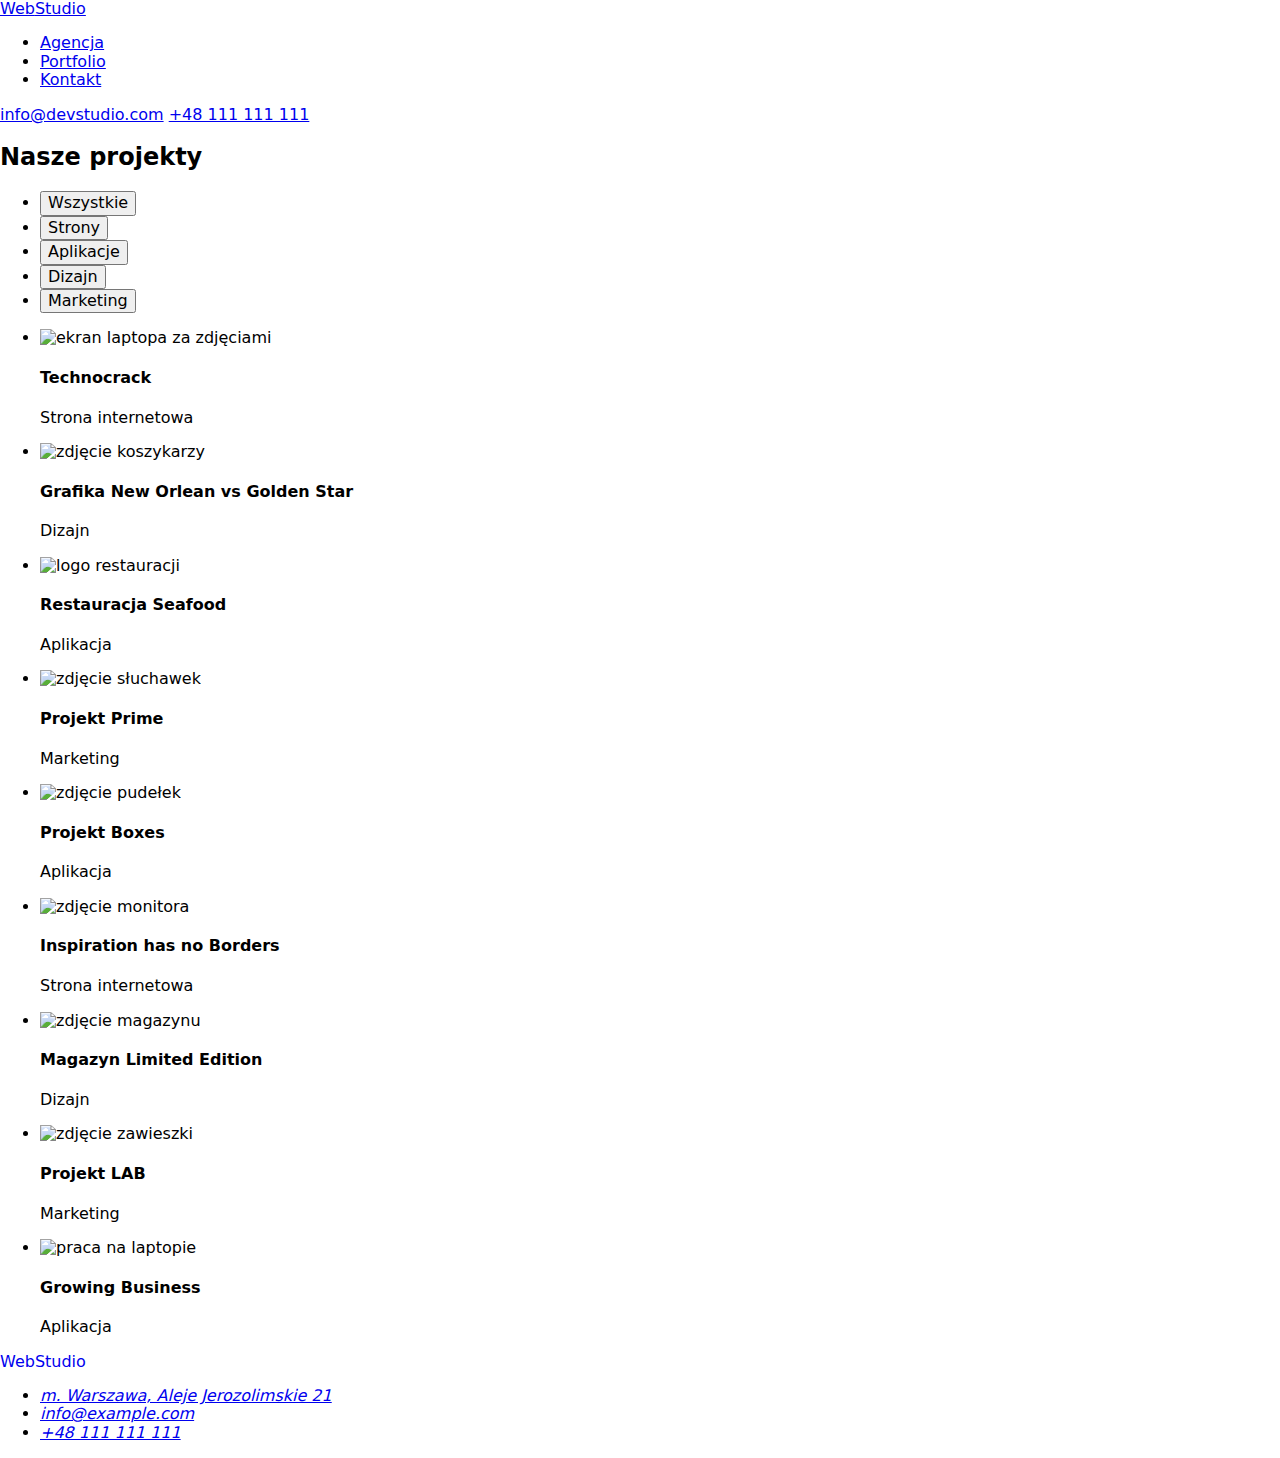
==== portfolio.html @ 09f80328 "." ====
<!DOCTYPE html>
<html lang="pl">
  <head>
    <meta charset="UTF-8" />
    <meta http-equiv="X-UA-Compatible" content="IE=edge" />
    <meta name="viewport" content="width=device-width, initial-scale=1.0" />
    <title>Zadanie domowe studentów #3</title>
    <link
      rel="stylesheet"
      href="https://cdnjs.cloudflare.com/ajax/libs/modern-normalize/1.0.0/modern-normalize.min.css"
    />
    <link rel="stylesheet" href="./css/styles.css" />

    <link rel="preconnect" href="https://fonts.googleapis.com" />
    <link rel="preconnect" href="https://fonts.gstatic.com" crossorigin />
    <link
      href="https://fonts.googleapis.com/css2?family=Raleway:wght@700&family=Roboto:wght@400;500;700;900&display=swap"
      rel="stylesheet"
    />
  </head>
  <body>
    <header>
      <div class="container flex-header">
        <a class="logo" href="index.html"
          >Web<span class="logo-black">Studio</span></a
        >
        <nav>
          <ul class="flex-header">
            <li><a href="index.html">Agencja</a></li>
            <li><a href="portfolio.html" class="a-current">Portfolio</a></li>
            <li><a href="index.html">Kontakt</a></li>
          </ul>
        </nav>

        <div>
          <a href="mailto:info@devstudio.com" class="margin-head-a"
            >info@devstudio.com</a
          >
          <a href="tel:+48111111111">+48 111 111 111</a>
        </div>
      </div>
    </header>
    <main>
      <div class="container">
        <!--Treść-->
        <section class="portfolio-contents">
          <h2 class="visually-hidden">Nasze projekty</h2>
          <div class="portfolio-buttons">
            <ul class="flex-buttons">
              <li><button type="button">Wszystkie</button></li>
              <li><button type="button">Strony</button></li>
              <li><button type="button">Aplikacje</button></li>
              <li><button type="button">Dizajn</button></li>
              <li><button type="button">Marketing</button></li>
            </ul>
          </div>
          <div>
            <ul class="flex-projects">
              <li>
                <img
                  src="images/laptop.jpg"
                  alt="ekran laptopa za zdjęciami"
                  width="370"
                  height="294"
                />
                <div class="portfolioliborders">
                  <h4>Technocrack</h4>
                  <p>Strona internetowa</p>
                </div>
              </li>
              <li>
                <img
                  src="images/koszykarze.jpg"
                  alt="zdjęcie koszykarzy"
                  width="370"
                  height="294"
                />
                <div class="portfolioliborders">
                  <h4>Grafika New Orlean vs Golden Star</h4>
                  <p>Dizajn</p>
                </div>
              </li>
              <li>
                <img
                  src="images/seafood.jpg"
                  alt="logo restauracji"
                  width="370"
                  height="294"
                />
                <div class="portfolioliborders">
                  <h4>Restauracja Seafood</h4>
                  <p>Aplikacja</p>
                </div>
              </li>
              <li>
                <img
                  src="images/słuchawki.jpg"
                  alt="zdjęcie słuchawek"
                  width="370"
                  height="294"
                />
                <div class="portfolioliborders">
                  <h4>Projekt Prime</h4>
                  <p>Marketing</p>
                </div>
              </li>
              <li>
                <img
                  src="images/boxes.jpg"
                  alt="zdjęcie pudełek"
                  width="370"
                  height="294"
                />
                <div class="portfolioliborders">
                  <h4>Projekt Boxes</h4>
                  <p>Aplikacja</p>
                </div>
              </li>
              <li>
                <img
                  src="images/monitor.jpg"
                  alt="zdjęcie monitora"
                  width="370"
                  height="294"
                />
                <div class="portfolioliborders">
                  <h4>Inspiration has no Borders</h4>
                  <p>Strona internetowa</p>
                </div>
              </li>
              <li>
                <img
                  src="images/magazyn.jpg"
                  alt="zdjęcie magazynu"
                  width="370"
                  height="294"
                />
                <div class="portfolioliborders">
                  <h4>Magazyn Limited Edition</h4>
                  <p>Dizajn</p>
                </div>
              </li>
              <li>
                <img
                  src="images/label.jpg"
                  alt="zdjęcie zawieszki"
                  width="370"
                  height="294"
                />
                <div class="portfolioliborders">
                  <h4>Projekt LAB</h4>
                  <p>Marketing</p>
                </div>
              </li>
              <li>
                <img
                  src="images/pracanalaptopie.jpg"
                  alt="praca na laptopie"
                  width="370"
                  height="294"
                />
                <div class="portfolioliborders">
                  <h4>Growing Business</h4>
                  <p>Aplikacja</p>
                </div>
              </li>
            </ul>
          </div>
        </section>
      </div>
    </main>
    <footer>
      <div class="container">
        <!--Kontakt-->
        <a class="logo" href="index.html" style="text-decoration: none"
          >Web<span class="logo-white">Studio </span></a
        >
        <address class="address">
          <ul>
            <li>
              <a
                class="logo-white"
                href="https://goo.gl/maps/5soczE6bPuatjHQNA"
                target="_blank"
                >m. Warszawa, Aleje Jerozolimskie 21</a
              >
            </li>
            <li><a href="mailto:info@example.com">info@example.com</a></li>
            <li><a href="tel:+48111111111">+48 111 111 111</a></li>
          </ul>
        </address>
      </div>
    </footer>
  </body>
</html>
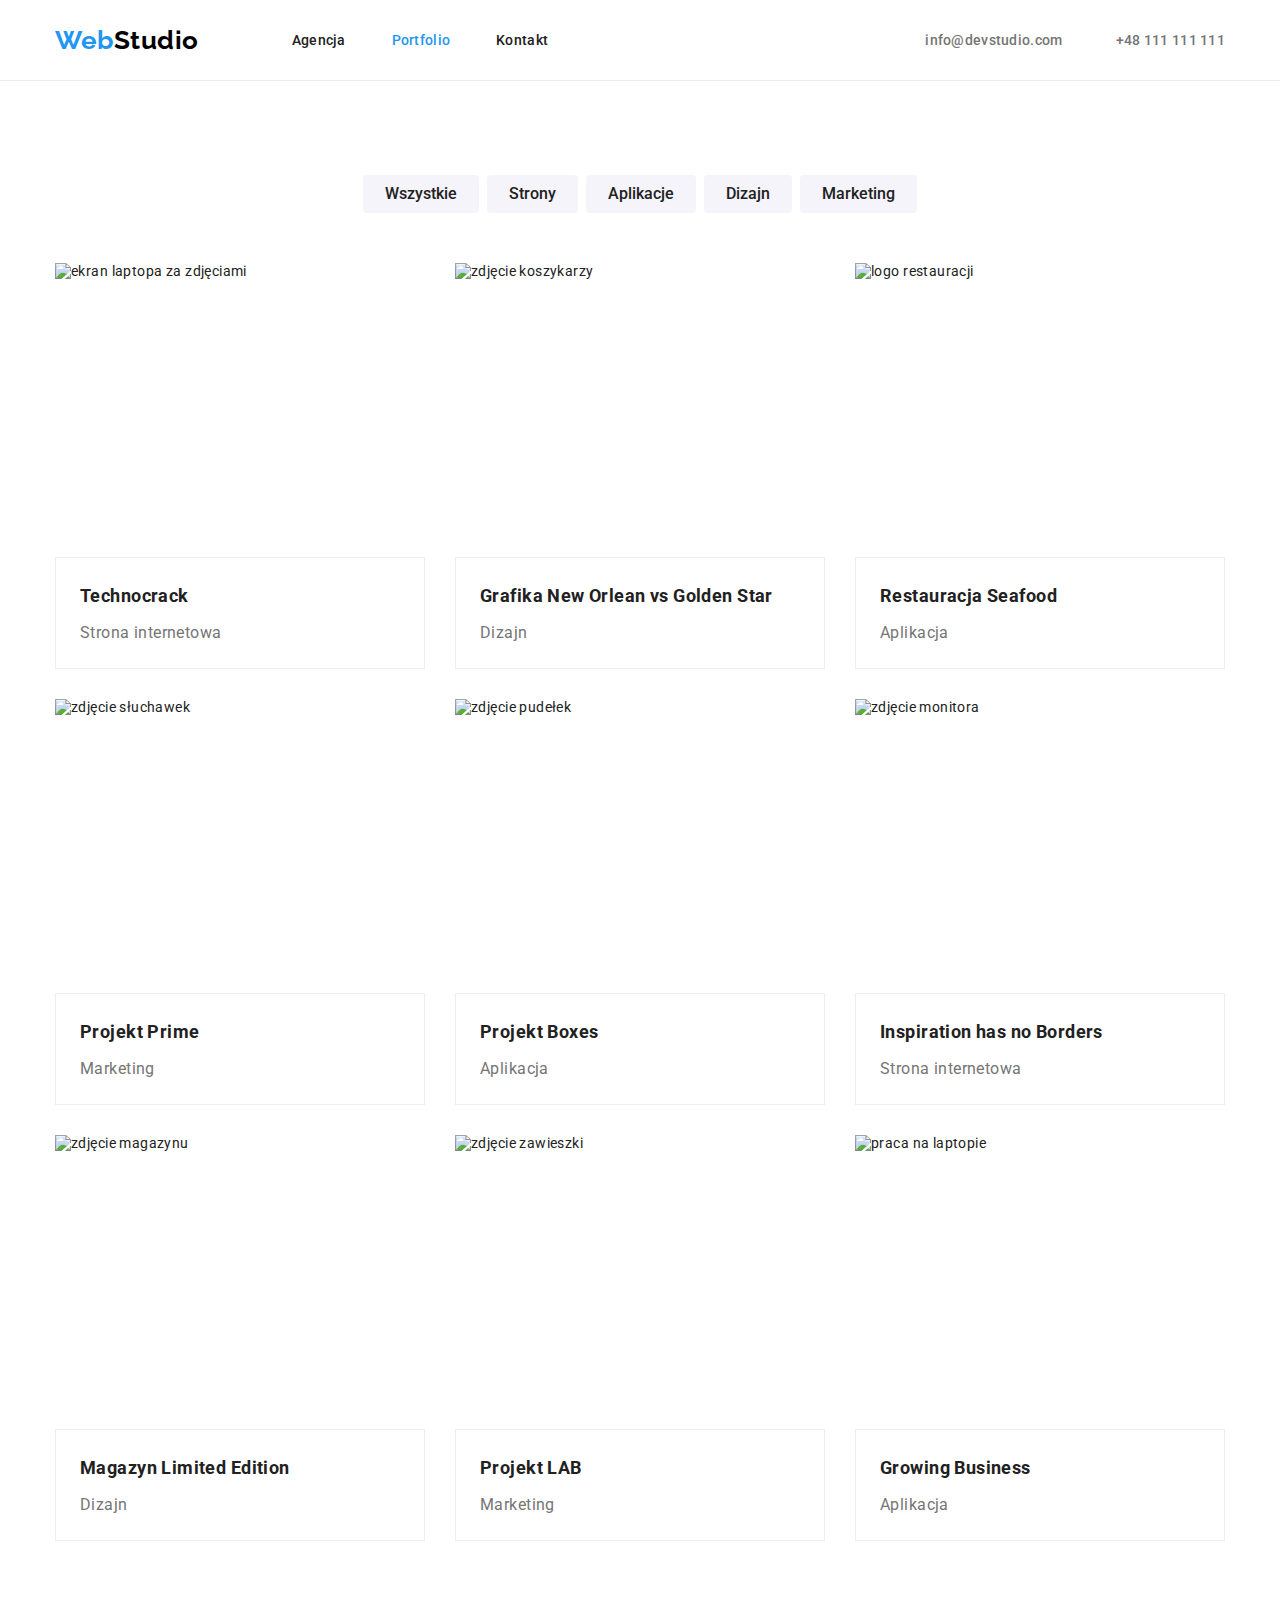
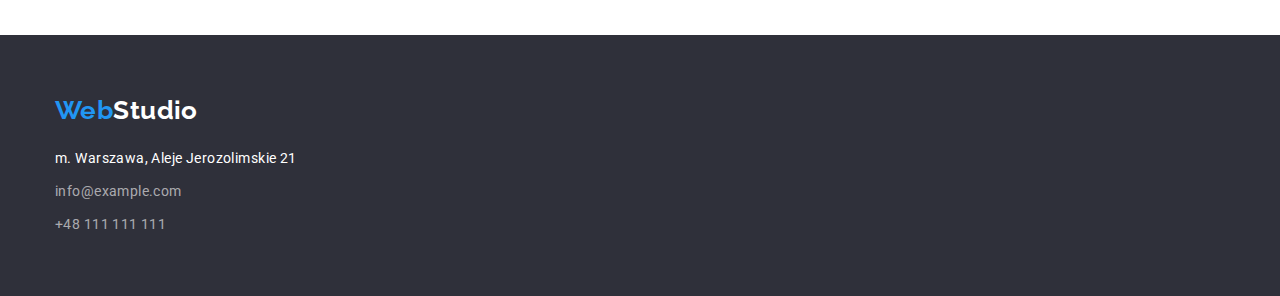
==== commit 6029e5f2: "." ====
--- a/portfolio.html
+++ b/portfolio.html
@@ -41,133 +41,130 @@
       </div>
     </header>
     <main>
-      <div class="container">
-        <!--Treść-->
-        <section class="portfolio-contents">
-          <h2 class="visually-hidden">Nasze projekty</h2>
-          <div class="portfolio-buttons">
-            <ul class="flex-buttons">
-              <li><button type="button">Wszystkie</button></li>
-              <li><button type="button">Strony</button></li>
-              <li><button type="button">Aplikacje</button></li>
-              <li><button type="button">Dizajn</button></li>
-              <li><button type="button">Marketing</button></li>
-            </ul>
-          </div>
-          <div>
-            <ul class="flex-projects">
-              <li>
-                <img
-                  src="images/laptop.jpg"
-                  alt="ekran laptopa za zdjęciami"
-                  width="370"
-                  height="294"
-                />
-                <div class="portfolioliborders">
-                  <h4>Technocrack</h4>
-                  <p>Strona internetowa</p>
-                </div>
-              </li>
-              <li>
-                <img
-                  src="images/koszykarze.jpg"
-                  alt="zdjęcie koszykarzy"
-                  width="370"
-                  height="294"
-                />
-                <div class="portfolioliborders">
-                  <h4>Grafika New Orlean vs Golden Star</h4>
-                  <p>Dizajn</p>
-                </div>
-              </li>
-              <li>
-                <img
-                  src="images/seafood.jpg"
-                  alt="logo restauracji"
-                  width="370"
-                  height="294"
-                />
-                <div class="portfolioliborders">
-                  <h4>Restauracja Seafood</h4>
-                  <p>Aplikacja</p>
-                </div>
-              </li>
-              <li>
-                <img
-                  src="images/słuchawki.jpg"
-                  alt="zdjęcie słuchawek"
-                  width="370"
-                  height="294"
-                />
-                <div class="portfolioliborders">
-                  <h4>Projekt Prime</h4>
-                  <p>Marketing</p>
-                </div>
-              </li>
-              <li>
-                <img
-                  src="images/boxes.jpg"
-                  alt="zdjęcie pudełek"
-                  width="370"
-                  height="294"
-                />
-                <div class="portfolioliborders">
-                  <h4>Projekt Boxes</h4>
-                  <p>Aplikacja</p>
-                </div>
-              </li>
-              <li>
-                <img
-                  src="images/monitor.jpg"
-                  alt="zdjęcie monitora"
-                  width="370"
-                  height="294"
-                />
-                <div class="portfolioliborders">
-                  <h4>Inspiration has no Borders</h4>
-                  <p>Strona internetowa</p>
-                </div>
-              </li>
-              <li>
-                <img
-                  src="images/magazyn.jpg"
-                  alt="zdjęcie magazynu"
-                  width="370"
-                  height="294"
-                />
-                <div class="portfolioliborders">
-                  <h4>Magazyn Limited Edition</h4>
-                  <p>Dizajn</p>
-                </div>
-              </li>
-              <li>
-                <img
-                  src="images/label.jpg"
-                  alt="zdjęcie zawieszki"
-                  width="370"
-                  height="294"
-                />
-                <div class="portfolioliborders">
-                  <h4>Projekt LAB</h4>
-                  <p>Marketing</p>
-                </div>
-              </li>
-              <li>
-                <img
-                  src="images/pracanalaptopie.jpg"
-                  alt="praca na laptopie"
-                  width="370"
-                  height="294"
-                />
-                <div class="portfolioliborders">
-                  <h4>Growing Business</h4>
-                  <p>Aplikacja</p>
-                </div>
-              </li>
-            </ul>
-          </div>
-        </section>
-      </div>
+      <section class="portfolio-contents">
+        <div class="container">
+          <h1 class="visually-hidden">Nasze projekty</h1>
+
+          <ul class="flex-buttons portfolio-buttons">
+            <li><button type="button">Wszystkie</button></li>
+            <li><button type="button">Strony</button></li>
+            <li><button type="button">Aplikacje</button></li>
+            <li><button type="button">Dizajn</button></li>
+            <li><button type="button">Marketing</button></li>
+          </ul>
+
+          <ul class="flex-projects">
+            <li>
+              <img
+                src="images/laptop.jpg"
+                alt="ekran laptopa za zdjęciami"
+                width="370"
+                height="294"
+              />
+              <div class="portfolioliborders">
+                <h2>Technocrack</h2>
+                <p>Strona internetowa</p>
+              </div>
+            </li>
+            <li>
+              <img
+                src="images/koszykarze.jpg"
+                alt="zdjęcie koszykarzy"
+                width="370"
+                height="294"
+              />
+              <div class="portfolioliborders">
+                <h2>Grafika New Orlean vs Golden Star</h2>
+                <p>Dizajn</p>
+              </div>
+            </li>
+            <li>
+              <img
+                src="images/seafood.jpg"
+                alt="logo restauracji"
+                width="370"
+                height="294"
+              />
+              <div class="portfolioliborders">
+                <h2>Restauracja Seafood</h2>
+                <p>Aplikacja</p>
+              </div>
+            </li>
+            <li>
+              <img
+                src="images/słuchawki.jpg"
+                alt="zdjęcie słuchawek"
+                width="370"
+                height="294"
+              />
+              <div class="portfolioliborders">
+                <h2>Projekt Prime</h2>
+                <p>Marketing</p>
+              </div>
+            </li>
+            <li>
+              <img
+                src="images/boxes.jpg"
+                alt="zdjęcie pudełek"
+                width="370"
+                height="294"
+              />
+              <div class="portfolioliborders">
+                <h2>Projekt Boxes</h2>
+                <p>Aplikacja</p>
+              </div>
+            </li>
+            <li>
+              <img
+                src="images/monitor.jpg"
+                alt="zdjęcie monitora"
+                width="370"
+                height="294"
+              />
+              <div class="portfolioliborders">
+                <h2>Inspiration has no Borders</h2>
+                <p>Strona internetowa</p>
+              </div>
+            </li>
+            <li>
+              <img
+                src="images/magazyn.jpg"
+                alt="zdjęcie magazynu"
+                width="370"
+                height="294"
+              />
+              <div class="portfolioliborders">
+                <h2>Magazyn Limited Edition</h2>
+                <p>Dizajn</p>
+              </div>
+            </li>
+            <li>
+              <img
+                src="images/label.jpg"
+                alt="zdjęcie zawieszki"
+                width="370"
+                height="294"
+              />
+              <div class="portfolioliborders">
+                <h2>Projekt LAB</h2>
+                <p>Marketing</p>
+              </div>
+            </li>
+            <li>
+              <img
+                src="images/pracanalaptopie.jpg"
+                alt="praca na laptopie"
+                width="370"
+                height="294"
+              />
+              <div class="portfolioliborders">
+                <h2>Growing Business</h2>
+                <p>Aplikacja</p>
+              </div>
+            </li>
+          </ul>
+        </div>
+      </section>
     </main>
     <footer>
       <div class="container">
--- a/css/styles.css
+++ b/css/styles.css
@@ -0,0 +1,382 @@
+:root {
+  --brand-blue: #2196f3;
+  --brand-white: #ffffff;
+  --brand-grey: #757575;
+  --brand-grey2: #212121;
+  --black: #000000;
+  --brand-background: #2f303a;
+  --button-white: #f5f4fa;
+  --footer-grey: rgba(255, 255, 255, 0.6);
+  --border-grey: #ececec;
+}
+section {
+  padding-top: 94px;
+  padding-bottom: 94px;
+}
+
+body {
+  font-size: 14px;
+  font-family: "Roboto", sans-serif;
+  background: var(--brand-white);
+  letter-spacing: 0.03em;
+  /* font-weight: 400; */
+
+  color: var(--brand-grey2);
+  /* line-height: 0.15; /* podciaga ramki pod zdjecia */
+}
+
+/* Reset tagów */
+
+h1,
+h2,
+h3,
+h4,
+ul,
+p,
+li {
+  margin: 0;
+  padding: 0;
+}
+
+ul {
+  list-style-type: none;
+}
+
+a {
+  text-decoration: none;
+}
+
+img {
+  display: block;
+  max-width: 100%;
+  height: auto;
+}
+
+address {
+  margin-top: 20px;
+  font-style: normal;
+}
+
+button {
+  border: none;
+}
+
+/* Koniec reset tagów */
+.logo {
+  font-family: "Raleway";
+  font-weight: 700;
+  font-size: 26px;
+  line-height: 1.19;
+  color: var(--brand-blue);
+  margin-right: 93px;
+}
+
+.logo-black {
+  color: var(--black);
+}
+
+header nav {
+  margin-right: auto;
+}
+
+header nav a {
+  font-weight: 500;
+  line-height: 16px;
+  letter-spacing: 0.02em;
+  padding: 32px 0;
+  display: block;
+}
+
+header nav ul li:not(:last-child) {
+  margin-right: 46px;
+}
+
+header a {
+  color: inherit;
+}
+
+header div > a {
+  font-weight: 500;
+  line-height: 1.14;
+  letter-spacing: 0.02em;
+
+  color: var(--brand-grey);
+}
+
+header svg {
+  width: 16px;
+  height: 16px;
+  padding: 0;
+  margin-right: 10px;
+  display: block;
+  /*   stroke-width: 0; */
+  align-self: center;
+  /* 
+  stroke: var(--brand-grey); */
+  fill: var(--brand-grey);
+}
+
+.flex-header {
+  display: flex;
+  align-items: center;
+}
+
+.flex-head-contacts {
+  display: flex;
+}
+
+.flex-head-icons {
+  display: flex;
+}
+
+.flex-head-icons:hover svg {
+  fill: var(--brand-blue);
+}
+
+header a:hover,
+header a:focus,
+.a-current {
+  color: var(--brand-blue);
+}
+
+header {
+  border-bottom-width: 1px;
+  border-bottom-style: solid;
+  border-bottom-color: var(--border-grey);
+}
+.margin-head-a {
+  margin-right: 50px;
+}
+
+.mainheader {
+  background: var(--brand-background);
+  padding: 200px 0;
+  text-align: center;
+}
+
+.mainheader h1 {
+  width: 696px;
+  font-weight: 900;
+  font-size: 44px;
+  line-height: 1.36;
+  margin: 0 auto;
+  text-align: center;
+  letter-spacing: 0.06em;
+  text-transform: uppercase;
+
+  color: var(--brand-white);
+}
+
+.mainheader button {
+  min-width: 200px;
+  background: var(--brand-blue);
+  box-shadow: 0px 4px 4px rgba(0, 0, 0, 0.15);
+  border-radius: 4px;
+  font-weight: 700;
+  font-size: 16px;
+  line-height: 1.87;
+  margin-top: 40px;
+  padding: 10px 41px 10px 42px;
+  color: var(--brand-white);
+  cursor: pointer;
+  letter-spacing: 0.06em;
+}
+
+.ourperks h3 {
+  font-weight: 700;
+  line-height: 1.14;
+  font-size: 14px;
+  text-transform: uppercase;
+  margin-top: 0px;
+  margin-bottom: 10px;
+}
+.ourperks-icons {
+  padding: 25px;
+  width: 270px;
+  height: 120px;
+  background: #f5f4fa;
+  border-radius: 4px;
+  margin-bottom: 30px;
+  fill: var(--brand-grey2);
+}
+
+.ourperks li {
+  width: 270px;
+}
+.ourperks p {
+  line-height: 1.71;
+  color: var(--brand-grey);
+}
+
+.flex-ourperks {
+  display: flex;
+  gap: 30px;
+}
+
+.aboutus {
+  padding-top: 0px;
+}
+
+.aboutus h2 {
+  font-weight: 700;
+  font-size: 36px;
+  line-height: 1.16;
+  text-align: center;
+  margin-bottom: 50px;
+}
+
+.flex-aboutus,
+.flex-ourteam {
+  display: flex;
+  gap: 30px;
+}
+
+.ourteam {
+  background: var(--button-white);
+}
+
+.ourteam h2 {
+  font-weight: 700;
+  font-size: 36px;
+  line-height: 1.16;
+  text-align: center;
+
+  margin-bottom: 50px;
+}
+
+.ourteam-wrap {
+  padding: 30px 0;
+}
+
+.ourteam h3 {
+  font-weight: 500;
+  font-size: 16px;
+  line-height: 1.18;
+  margin-bottom: 10px;
+  text-align: center;
+}
+
+.ourteam p {
+  font-size: 16px;
+  line-height: 1.18;
+  text-align: center;
+  color: var(--brand-grey);
+}
+
+.ourteam li {
+  background-color: var(--brand-white);
+  box-shadow: 0px 1px 3px rgba(0, 0, 0, 0.12), 0px 1px 1px rgba(0, 0, 0, 0.14),
+    0px 2px 1px rgba(0, 0, 0, 0.2);
+  border-radius: 0px 0px 4px 4px;
+}
+
+.flex-buttons {
+  display: flex;
+  justify-content: center;
+  gap: 8px;
+}
+
+.flex-projects {
+  display: flex;
+  flex-wrap: wrap;
+  gap: 30px 30px;
+}
+.portfolio-buttons {
+  margin-bottom: 50px;
+}
+
+.portfolio-buttons button {
+  font-family: "Roboto", sans-serif;
+  font-weight: 500;
+  font-size: 16px;
+  line-height: 1.62;
+  padding-top: 6px;
+  padding-bottom: 6px;
+  padding-left: 22px;
+  padding-right: 22px;
+  background: var(--button-white);
+  border-radius: 4px;
+
+  color: var(--brand-grey2);
+  cursor: pointer;
+}
+
+.portfolio-buttons button:hover,
+.portfolio-buttons button :focus {
+  background-color: var(--brand-blue);
+  color: var(--brand-white);
+}
+
+.portfolio-contents h2 {
+  font-weight: 700;
+  font-size: 18px;
+  line-height: 2;
+  margin-bottom: 4px;
+}
+
+.portfolio-contents p {
+  font-size: 16px;
+  line-height: 1.87;
+
+  color: var(--brand-grey);
+}
+
+.portfolio-contents li {
+  background-color: var(--brand-white);
+  /* border: 1px solid #eeeeee; */
+}
+.portfolioliborders {
+  padding: 20px 24px;
+  border: 1px solid #eeeeee;
+}
+
+/* End portfolio items*/
+footer {
+  background-color: var(--brand-background);
+  padding-top: 60px;
+  padding-bottom: 60px;
+}
+
+footer a {
+  font-style: normal;
+  line-height: 24px;
+  /* or 171% */
+
+  color: var(--footer-grey);
+}
+footer ul li:not(:last-child) {
+  margin-bottom: 9px;
+}
+.logo-white {
+  color: var(--brand-white);
+}
+footer a:hover,
+footer a:focus {
+  color: var(--brand-blue);
+}
+
+.visually-hidden {
+  position: absolute;
+  width: 1px;
+  height: 1px;
+  margin: -1px;
+  border: 0;
+  padding: 0;
+
+  white-space: nowrap;
+  clip-path: inset(100%);
+  clip: rect(0 0 0 0);
+  overflow: hidden;
+}
+
+.container {
+  width: 1200px;
+  margin: 0 auto;
+  padding: 0 15px;
+}
+
+/* .flex-mainh {
+  display: flex;
+  flex-direction: column;
+  align-items: center;
+} */
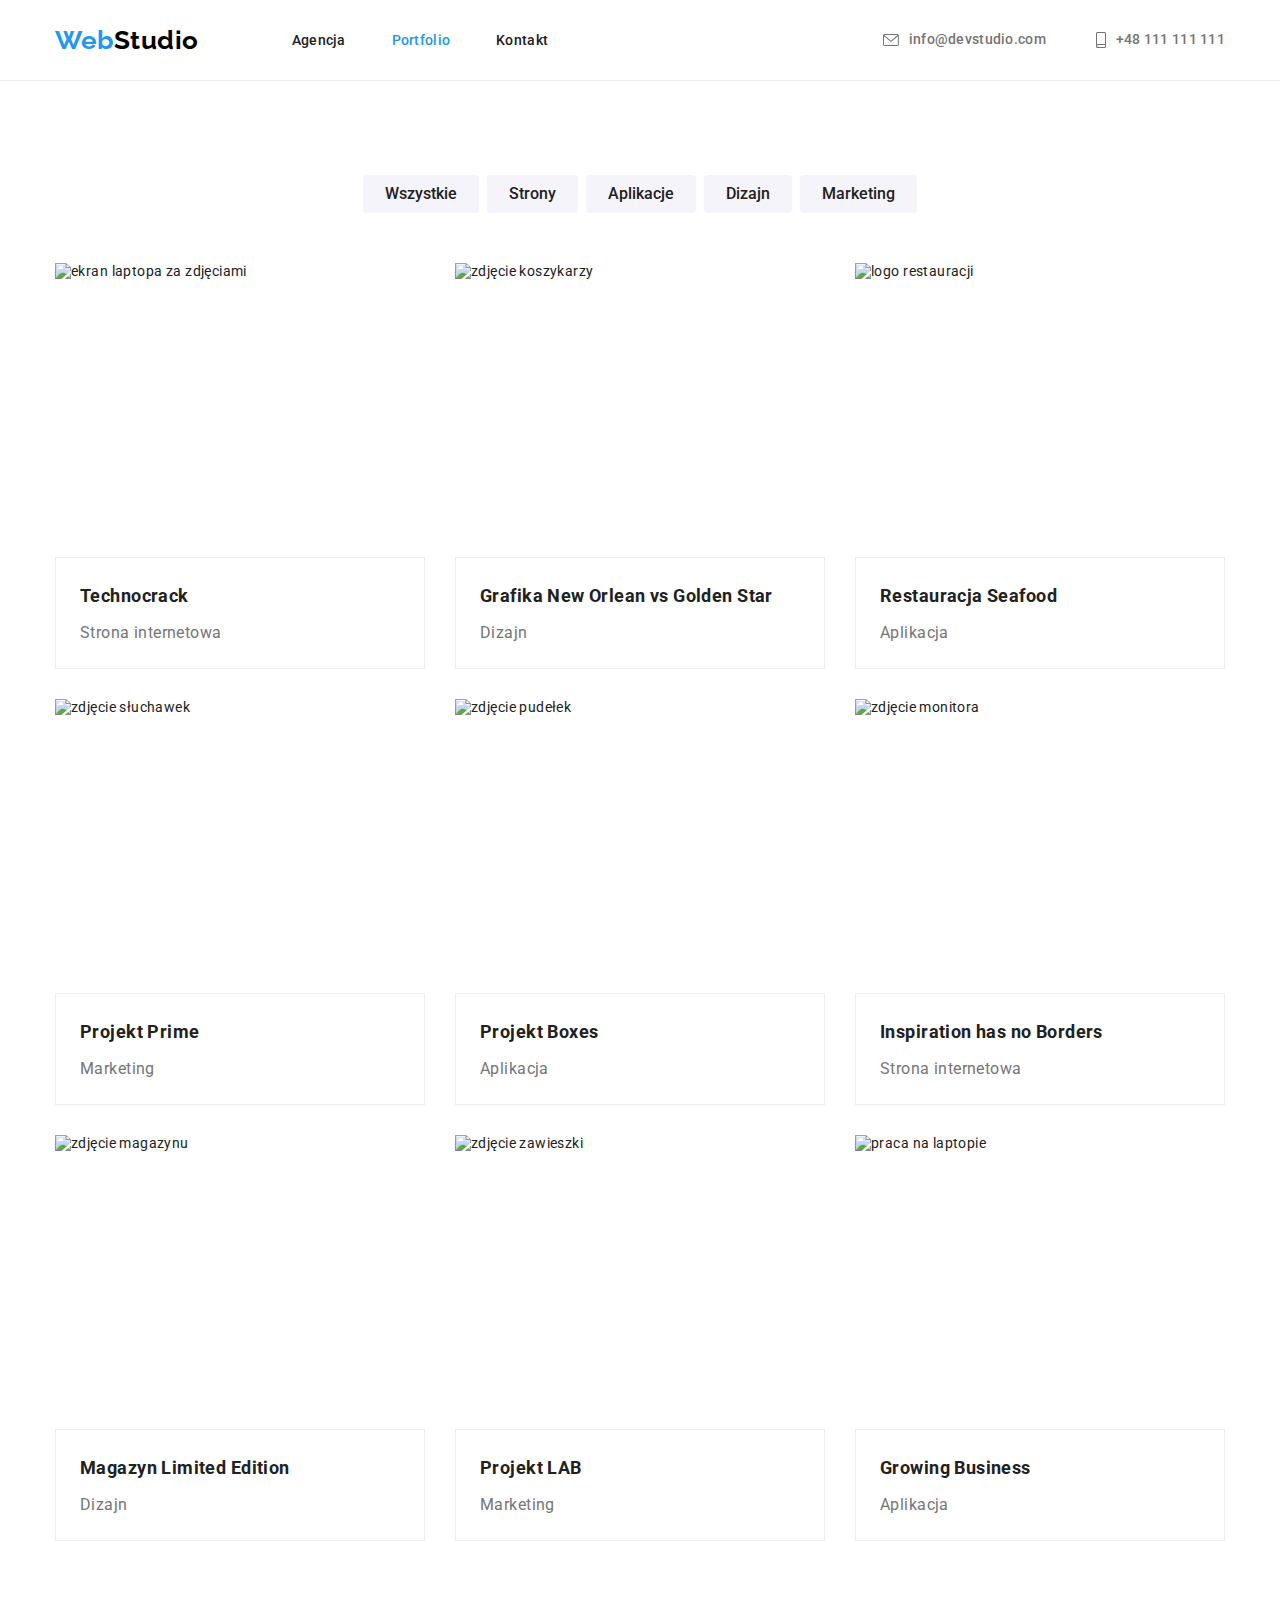
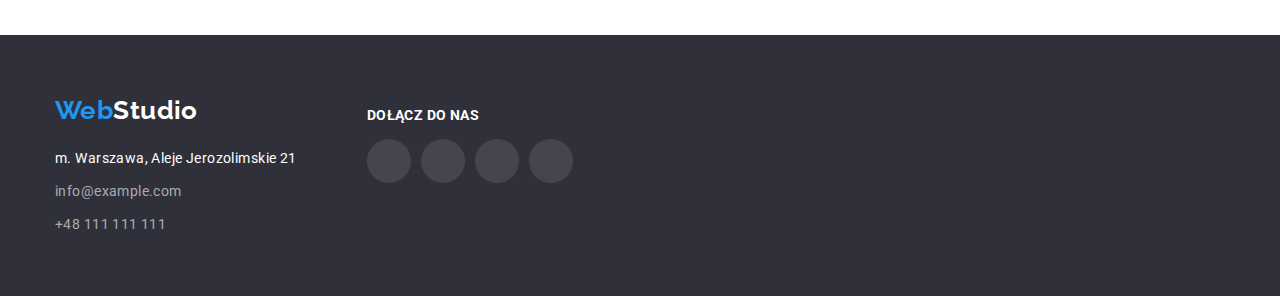
==== commit f294389c: "." ====
--- a/portfolio.html
+++ b/portfolio.html
@@ -32,11 +32,23 @@
           </ul>
         </nav>
 
-        <div>
-          <a href="mailto:info@devstudio.com" class="margin-head-a"
-            >info@devstudio.com</a
+        <div class="flex-head-contacts">
+          <a
+            href="mailto:info@devstudio.com"
+            class="margin-head-a flex-head-icons"
           >
-          <a href="tel:+48111111111">+48 111 111 111</a>
+            <svg style="width: 16px; height: 12px">
+              <use href="./images/icons.svg#icon-envelope"></use>
+            </svg>
+            info@devstudio.com
+          </a>
+
+          <a href="tel:+48111111111" class="flex-head-icons">
+            <svg style="width: 10px; height: 16px">
+              <use href="./images/icons.svg#icon-smartphone"></use>
+            </svg>
+            +48 111 111 111
+          </a>
         </div>
       </div>
     </header>
@@ -169,23 +181,64 @@
     <footer>
       <div class="container">
         <!--Kontakt-->
-        <a class="logo" href="index.html" style="text-decoration: none"
-          >Web<span class="logo-white">Studio </span></a
-        >
-        <address class="address">
-          <ul>
-            <li>
-              <a
-                class="logo-white"
-                href="https://goo.gl/maps/5soczE6bPuatjHQNA"
-                target="_blank"
-                >m. Warszawa, Aleje Jerozolimskie 21</a
-              >
-            </li>
-            <li><a href="mailto:info@example.com">info@example.com</a></li>
-            <li><a href="tel:+48111111111">+48 111 111 111</a></li>
-          </ul>
-        </address>
+        <div class="flex-footer">
+          <div>
+            <a class="logo" href="index.html"
+              >Web<span class="logo-white">Studio </span></a
+            >
+            <address class="address">
+              <ul>
+                <li>
+                  <a
+                    class="logo-white"
+                    href="https://goo.gl/maps/5soczE6bPuatjHQNA"
+                    target="_blank"
+                    >m. Warszawa, Aleje Jerozolimskie 21</a
+                  >
+                </li>
+                <li><a href="mailto:info@example.com">info@example.com</a></li>
+                <li><a href="tel:+48111111111">+48 111 111 111</a></li>
+              </ul>
+            </address>
+          </div>
+          <div>
+            <h4>Dołącz do nas</h4>
+            <div class="social-mediaf">
+              <a href="">
+                <svg
+                  class="social-media-footer"
+                  style="width: 44px; height: 44px"
+                >
+                  <use href="./images/icons.svg#icon-instagram"></use>
+                </svg>
+              </a>
+              <a href="">
+                <svg
+                  class="social-media-footer"
+                  style="width: 44px; height: 44px"
+                >
+                  <use href="./images/icons.svg#icon-twitter"></use>
+                </svg>
+              </a>
+              <a href="">
+                <svg
+                  class="social-media-footer"
+                  style="width: 44px; height: 44px"
+                >
+                  <use href="./images/icons.svg#icon-facebook"></use>
+                </svg>
+              </a>
+              <a href="">
+                <svg
+                  class="social-media-footer"
+                  style="width: 44px; height: 44px"
+                >
+                  <use href="./images/icons.svg#icon-linkedin"></use>
+                </svg>
+              </a>
+            </div>
+          </div>
+        </div>
       </div>
     </footer>
   </body>
--- a/css/styles.css
+++ b/css/styles.css
@@ -8,6 +8,8 @@
   --button-white: #f5f4fa;
   --footer-grey: rgba(255, 255, 255, 0.6);
   --border-grey: #ececec;
+  --gradient-mainbackground: rgba(47, 48, 58, 0.4);
+  --customer-logo: #afb1b8;
 }
 section {
   padding-top: 94px;
@@ -62,6 +64,7 @@
 }
 
 /* Koniec reset tagów */
+
 .logo {
   font-family: "Raleway";
   font-weight: 700;
@@ -104,15 +107,9 @@
 }
 
 header svg {
-  width: 16px;
-  height: 16px;
-  padding: 0;
   margin-right: 10px;
   display: block;
-  /*   stroke-width: 0; */
   align-self: center;
-  /* 
-  stroke: var(--brand-grey); */
   fill: var(--brand-grey);
 }
 
@@ -127,10 +124,6 @@
 
 .flex-head-icons {
   display: flex;
-}
-
-.flex-head-icons:hover svg {
-  fill: var(--brand-blue);
 }
 
 header a:hover,
@@ -139,6 +132,11 @@
   color: var(--brand-blue);
 }
 
+header a:hover svg,
+header a:focus svg {
+  fill: var(--brand-blue);
+}
+
 header {
   border-bottom-width: 1px;
   border-bottom-style: solid;
@@ -152,6 +150,15 @@
   background: var(--brand-background);
   padding: 200px 0;
   text-align: center;
+  background-size: 1600px 600px cover;
+  background-repeat: no-repeat;
+  background-position: center 40%;
+  background-image: linear-gradient(
+      to bottom,
+      var(--gradient-mainbackground),
+      var(--gradient-mainbackground)
+    ),
+    url(/images/background.jpg);
 }
 
 .mainheader h1 {
@@ -163,7 +170,6 @@
   text-align: center;
   letter-spacing: 0.06em;
   text-transform: uppercase;
-
   color: var(--brand-white);
 }
 
@@ -192,8 +198,7 @@
 }
 .ourperks-icons {
   padding: 25px;
-  width: 270px;
-  height: 120px;
+
   background: #f5f4fa;
   border-radius: 4px;
   margin-bottom: 30px;
@@ -217,7 +222,7 @@
   padding-top: 0px;
 }
 
-.aboutus h2 {
+h2 {
   font-weight: 700;
   font-size: 36px;
   line-height: 1.16;
@@ -235,17 +240,8 @@
   background: var(--button-white);
 }
 
-.ourteam h2 {
-  font-weight: 700;
-  font-size: 36px;
-  line-height: 1.16;
-  text-align: center;
-
-  margin-bottom: 50px;
-}
-
 .ourteam-wrap {
-  padding: 30px 0;
+  padding: 30px 32px;
 }
 
 .ourteam h3 {
@@ -302,16 +298,19 @@
 }
 
 .portfolio-buttons button:hover,
-.portfolio-buttons button :focus {
+.portfolio-buttons button:focus {
   background-color: var(--brand-blue);
   color: var(--brand-white);
-}
-
-.portfolio-contents h2 {
+  box-shadow: 0px 3px 1px rgba(0, 0, 0, 0.1), 0px 1px 2px rgba(0, 0, 0, 0.08),
+    0px 2px 2px rgba(0, 0, 0, 0.12);
+}
+
+.portfolio-contents ul h2 {
   font-weight: 700;
   font-size: 18px;
   line-height: 2;
   margin-bottom: 4px;
+  text-align: left;
 }
 
 .portfolio-contents p {
@@ -325,35 +324,18 @@
   background-color: var(--brand-white);
   /* border: 1px solid #eeeeee; */
 }
+
+.portfolio-contents li:hover {
+  box-shadow: 0px 1px 1px rgba(0, 0, 0, 0.12), 0px 4px 4px rgba(0, 0, 0, 0.06),
+    1px 4px 6px rgba(0, 0, 0, 0.16);
+}
+
 .portfolioliborders {
   padding: 20px 24px;
   border: 1px solid #eeeeee;
 }
 
 /* End portfolio items*/
-footer {
-  background-color: var(--brand-background);
-  padding-top: 60px;
-  padding-bottom: 60px;
-}
-
-footer a {
-  font-style: normal;
-  line-height: 24px;
-  /* or 171% */
-
-  color: var(--footer-grey);
-}
-footer ul li:not(:last-child) {
-  margin-bottom: 9px;
-}
-.logo-white {
-  color: var(--brand-white);
-}
-footer a:hover,
-footer a:focus {
-  color: var(--brand-blue);
-}
 
 .visually-hidden {
   position: absolute;
@@ -375,8 +357,95 @@
   padding: 0 15px;
 }
 
-/* .flex-mainh {
-  display: flex;
-  flex-direction: column;
-  align-items: center;
-} */
+.social-media-icon {
+  cursor: pointer;
+  fill: var(--brand-grey);
+  border-radius: 22px;
+  background-color: var(--brand-white);
+}
+
+.social-media a:hover .social-media-icon,
+.social-media a:focus .social-media-icon {
+  fill: var(--brand-white);
+  background-color: var(--brand-blue);
+}
+
+.social-media {
+  margin-top: 16px;
+  display: flex;
+  gap: 10px;
+}
+
+.ourcustomers {
+  display: flex;
+  gap: 30px;
+}
+
+.customerlogo {
+  padding: 22px; /* tymczasowo */
+  cursor: pointer;
+  fill: var(--customer-logo);
+  border: 1px solid var(--customer-logo);
+  border-radius: 4px;
+}
+
+.customerlogo:hover {
+  fill: var(--brand-blue);
+  border: 1px solid var(--brand-blue);
+}
+
+footer {
+  background-color: var(--brand-background);
+  padding-top: 60px;
+  padding-bottom: 60px;
+}
+
+footer a {
+  font-style: normal;
+  line-height: 24px;
+  /* or 171% */
+
+  color: var(--footer-grey);
+}
+footer ul li:not(:last-child) {
+  margin-bottom: 9px;
+}
+.logo-white {
+  color: var(--brand-white);
+}
+footer a:hover,
+footer a:focus {
+  color: var(--brand-blue);
+}
+
+footer a:hover .social-media-footer,
+footer a:focus .social-media-footer {
+  background-color: var(--brand-blue);
+}
+footer h4 {
+  margin-top: 12px;
+  font-weight: 700;
+  font-size: 14px;
+  line-height: 16px;
+  letter-spacing: 0.03em;
+  text-transform: uppercase;
+  color: var(--brand-white);
+}
+
+.flex-footer {
+  display: flex;
+  gap: 70px;
+}
+
+.social-mediaf {
+  margin-top: 16px;
+  display: flex;
+  gap: 10px;
+}
+
+.social-media-footer {
+  cursor: pointer;
+  border-radius: 22px;
+  fill: var(--brand-white);
+  background-color: rgba(255, 255, 255, 0.1);
+}
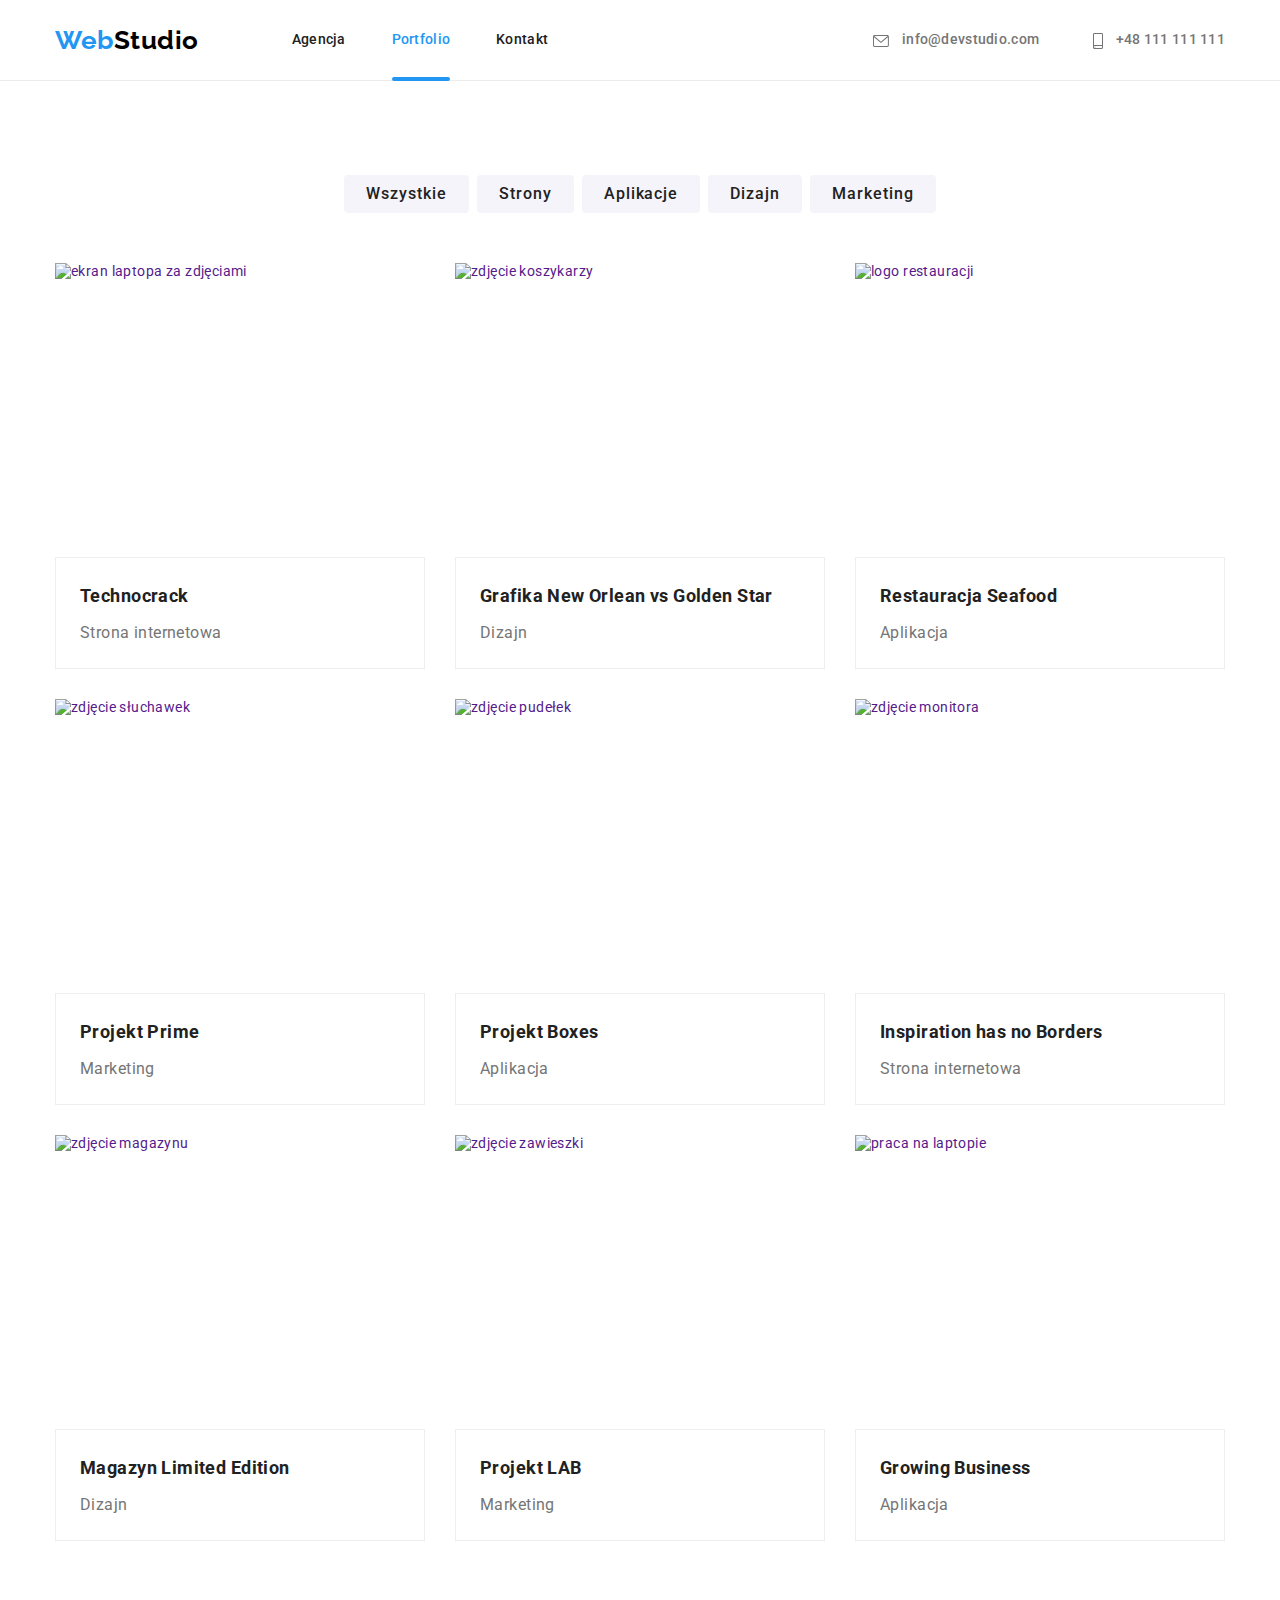
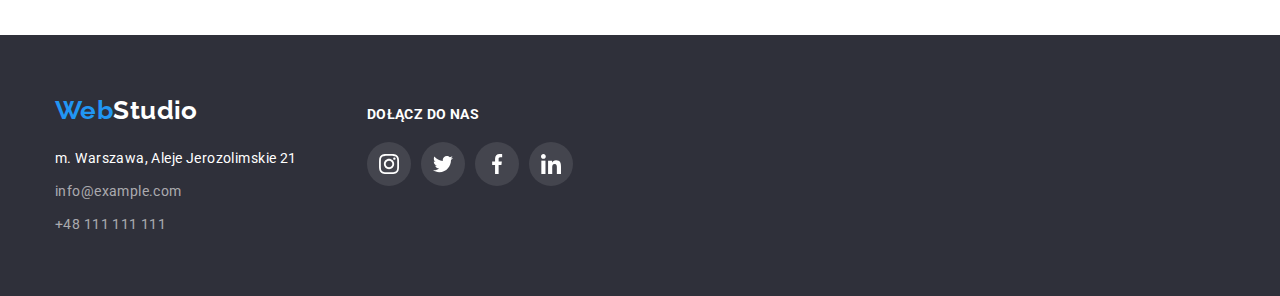
==== commit a7aecff4: "." ====
--- a/portfolio.html
+++ b/portfolio.html
@@ -4,7 +4,7 @@
     <meta charset="UTF-8" />
     <meta http-equiv="X-UA-Compatible" content="IE=edge" />
     <meta name="viewport" content="width=device-width, initial-scale=1.0" />
-    <title>Zadanie domowe studentów #3</title>
+    <title>Zadanie domowe studentów #5</title>
     <link
       rel="stylesheet"
       href="https://cdnjs.cloudflare.com/ajax/libs/modern-normalize/1.0.0/modern-normalize.min.css"
@@ -32,27 +32,25 @@
           </ul>
         </nav>
 
-        <div class="flex-head-contacts">
-          <a
-            href="mailto:info@devstudio.com"
-            class="margin-head-a flex-head-icons"
-          >
-            <svg style="width: 16px; height: 12px">
+        <div>
+          <a href="mailto:info@devstudio.com" class="margin-head-a">
+            <svg class="contact-icons" style="width: 16px; height: 12px">
               <use href="./images/icons.svg#icon-envelope"></use>
             </svg>
-            info@devstudio.com
-          </a>
-
-          <a href="tel:+48111111111" class="flex-head-icons">
-            <svg style="width: 10px; height: 16px">
+            info@devstudio.com</a
+          >
+
+          <a href="tel:+48111111111">
+            <svg class="contact-icons" style="width: 10px; height: 16px">
               <use href="./images/icons.svg#icon-smartphone"></use>
             </svg>
-            +48 111 111 111
-          </a>
+            +48 111 111 111</a
+          >
         </div>
       </div>
     </header>
     <main>
+      <!--Treść-->
       <section class="portfolio-contents">
         <div class="container">
           <h1 class="visually-hidden">Nasze projekty</h1>
@@ -67,112 +65,220 @@
 
           <ul class="flex-projects">
             <li>
-              <img
-                src="images/laptop.jpg"
-                alt="ekran laptopa za zdjęciami"
-                width="370"
-                height="294"
-              />
-              <div class="portfolioliborders">
-                <h2>Technocrack</h2>
-                <p>Strona internetowa</p>
-              </div>
-            </li>
-            <li>
-              <img
-                src="images/koszykarze.jpg"
-                alt="zdjęcie koszykarzy"
-                width="370"
-                height="294"
-              />
-              <div class="portfolioliborders">
-                <h2>Grafika New Orlean vs Golden Star</h2>
-                <p>Dizajn</p>
-              </div>
-            </li>
-            <li>
-              <img
-                src="images/seafood.jpg"
-                alt="logo restauracji"
-                width="370"
-                height="294"
-              />
-              <div class="portfolioliborders">
-                <h2>Restauracja Seafood</h2>
-                <p>Aplikacja</p>
-              </div>
-            </li>
-            <li>
-              <img
-                src="images/słuchawki.jpg"
-                alt="zdjęcie słuchawek"
-                width="370"
-                height="294"
-              />
-              <div class="portfolioliborders">
-                <h2>Projekt Prime</h2>
-                <p>Marketing</p>
-              </div>
-            </li>
-            <li>
-              <img
-                src="images/boxes.jpg"
-                alt="zdjęcie pudełek"
-                width="370"
-                height="294"
-              />
-              <div class="portfolioliborders">
-                <h2>Projekt Boxes</h2>
-                <p>Aplikacja</p>
-              </div>
-            </li>
-            <li>
-              <img
-                src="images/monitor.jpg"
-                alt="zdjęcie monitora"
-                width="370"
-                height="294"
-              />
-              <div class="portfolioliborders">
-                <h2>Inspiration has no Borders</h2>
-                <p>Strona internetowa</p>
-              </div>
-            </li>
-            <li>
-              <img
-                src="images/magazyn.jpg"
-                alt="zdjęcie magazynu"
-                width="370"
-                height="294"
-              />
-              <div class="portfolioliborders">
-                <h2>Magazyn Limited Edition</h2>
-                <p>Dizajn</p>
-              </div>
-            </li>
-            <li>
-              <img
-                src="images/label.jpg"
-                alt="zdjęcie zawieszki"
-                width="370"
-                height="294"
-              />
-              <div class="portfolioliborders">
-                <h2>Projekt LAB</h2>
-                <p>Marketing</p>
-              </div>
-            </li>
-            <li>
-              <img
-                src="images/pracanalaptopie.jpg"
-                alt="praca na laptopie"
-                width="370"
-                height="294"
-              />
-              <div class="portfolioliborders">
-                <h2>Growing Business</h2>
-                <p>Aplikacja</p>
-              </div>
+              <a href="">
+                <div class="portfolio-overlay-container">
+                  <img
+                    src="images/laptop.jpg"
+                    alt="ekran laptopa za zdjęciami"
+                    width="370"
+                    height="294"
+                  />
+                  <div class="portfolio-overlay-div">
+                    <p class="portfolio-overlay-p">
+                      Technocrack jest popularną platformą wykorzystywaną do
+                      rozpowszechniania koronawirusa. Firmy wykorzystują tę
+                      platformę do celów szpiegowskich i ataków na
+                      niezabezpieczone serwery konkurencji
+                    </p>
+                  </div>
+                </div>
+                <div class="portfolioliborders">
+                  <h4>Technocrack</h4>
+                  <p class="portfolio-contents-p">Strona internetowa</p>
+                </div>
+              </a>
+            </li>
+            <li>
+              <a href="">
+                <div class="portfolio-overlay-container">
+                  <img
+                    src="images/koszykarze.jpg"
+                    alt="zdjęcie koszykarzy"
+                    width="370"
+                    height="294"
+                  />
+                  <div class="portfolio-overlay-div">
+                    <p class="portfolio-overlay-p">
+                      Technocrack jest popularną platformą wykorzystywaną do
+                      rozpowszechniania koronawirusa. Firmy wykorzystują tę
+                      platformę do celów szpiegowskich i ataków na
+                      niezabezpieczone serwery konkurencji
+                    </p>
+                  </div>
+                </div>
+                <div class="portfolioliborders">
+                  <h4>Grafika New Orlean vs Golden Star</h4>
+                  <p class="portfolio-contents-p">Dizajn</p>
+                </div>
+              </a>
+            </li>
+            <li>
+              <a href="">
+                <div class="portfolio-overlay-container">
+                  <img
+                    src="images/seafood.jpg"
+                    alt="logo restauracji"
+                    width="370"
+                    height="294"
+                  />
+                  <div class="portfolio-overlay-div">
+                    <p class="portfolio-overlay-p">
+                      Technocrack jest popularną platformą wykorzystywaną do
+                      rozpowszechniania koronawirusa. Firmy wykorzystują tę
+                      platformę do celów szpiegowskich i ataków na
+                      niezabezpieczone serwery konkurencji
+                    </p>
+                  </div>
+                </div>
+                <div class="portfolioliborders">
+                  <h4>Restauracja Seafood</h4>
+                  <p class="portfolio-contents-p">Aplikacja</p>
+                </div>
+              </a>
+            </li>
+            <li>
+              <a href="">
+                <div class="portfolio-overlay-container">
+                  <img
+                    src="images/słuchawki.jpg"
+                    alt="zdjęcie słuchawek"
+                    width="370"
+                    height="294"
+                  />
+                  <div class="portfolio-overlay-div">
+                    <p class="portfolio-overlay-p">
+                      Technocrack jest popularną platformą wykorzystywaną do
+                      rozpowszechniania koronawirusa. Firmy wykorzystują tę
+                      platformę do celów szpiegowskich i ataków na
+                      niezabezpieczone serwery konkurencji
+                    </p>
+                  </div>
+                </div>
+                <div class="portfolioliborders">
+                  <h4>Projekt Prime</h4>
+                  <p class="portfolio-contents-p">Marketing</p>
+                </div>
+              </a>
+            </li>
+            <li>
+              <a href="">
+                <div class="portfolio-overlay-container">
+                  <img
+                    src="images/boxes.jpg"
+                    alt="zdjęcie pudełek"
+                    width="370"
+                    height="294"
+                  />
+                  <div class="portfolio-overlay-div">
+                    <p class="portfolio-overlay-p">
+                      Technocrack jest popularną platformą wykorzystywaną do
+                      rozpowszechniania koronawirusa. Firmy wykorzystują tę
+                      platformę do celów szpiegowskich i ataków na
+                      niezabezpieczone serwery konkurencji
+                    </p>
+                  </div>
+                </div>
+                <div class="portfolioliborders">
+                  <h4>Projekt Boxes</h4>
+                  <p class="portfolio-contents-p">Aplikacja</p>
+                </div>
+              </a>
+            </li>
+            <li>
+              <a href="">
+                <div class="portfolio-overlay-container">
+                  <img
+                    src="images/monitor.jpg"
+                    alt="zdjęcie monitora"
+                    width="370"
+                    height="294"
+                  />
+                  <div class="portfolio-overlay-div">
+                    <p class="portfolio-overlay-p">
+                      Technocrack jest popularną platformą wykorzystywaną do
+                      rozpowszechniania koronawirusa. Firmy wykorzystują tę
+                      platformę do celów szpiegowskich i ataków na
+                      niezabezpieczone serwery konkurencji
+                    </p>
+                  </div>
+                </div>
+                <div class="portfolioliborders">
+                  <h4>Inspiration has no Borders</h4>
+                  <p class="portfolio-contents-p">Strona internetowa</p>
+                </div>
+              </a>
+            </li>
+            <li>
+              <a href="">
+                <div class="portfolio-overlay-container">
+                  <img
+                    src="images/magazyn.jpg"
+                    alt="zdjęcie magazynu"
+                    width="370"
+                    height="294"
+                  />
+                  <div class="portfolio-overlay-div">
+                    <p class="portfolio-overlay-p">
+                      Technocrack jest popularną platformą wykorzystywaną do
+                      rozpowszechniania koronawirusa. Firmy wykorzystują tę
+                      platformę do celów szpiegowskich i ataków na
+                      niezabezpieczone serwery konkurencji
+                    </p>
+                  </div>
+                </div>
+                <div class="portfolioliborders">
+                  <h4>Magazyn Limited Edition</h4>
+                  <p class="portfolio-contents-p">Dizajn</p>
+                </div>
+              </a>
+            </li>
+            <li>
+              <a href="">
+                <div class="portfolio-overlay-container">
+                  <img
+                    src="images/label.jpg"
+                    alt="zdjęcie zawieszki"
+                    width="370"
+                    height="294"
+                  />
+                  <div class="portfolio-overlay-div">
+                    <p class="portfolio-overlay-p">
+                      Technocrack jest popularną platformą wykorzystywaną do
+                      rozpowszechniania koronawirusa. Firmy wykorzystują tę
+                      platformę do celów szpiegowskich i ataków na
+                      niezabezpieczone serwery konkurencji
+                    </p>
+                  </div>
+                </div>
+                <div class="portfolioliborders">
+                  <h4>Projekt LAB</h4>
+                  <p class="portfolio-contents-p">Marketing</p>
+                </div>
+              </a>
+            </li>
+            <li>
+              <a href="">
+                <div class="portfolio-overlay-container">
+                  <img
+                    src="images/pracanalaptopie.jpg"
+                    alt="praca na laptopie"
+                    width="370"
+                    height="294"
+                  />
+                  <div class="portfolio-overlay-div">
+                    <p class="portfolio-overlay-p">
+                      Technocrack jest popularną platformą wykorzystywaną do
+                      rozpowszechniania koronawirusa. Firmy wykorzystują tę
+                      platformę do celów szpiegowskich i ataków na
+                      niezabezpieczone serwery konkurencji
+                    </p>
+                  </div>
+                </div>
+                <div class="portfolioliborders">
+                  <h4>Growing Business</h4>
+                  <p class="portfolio-contents-p">Aplikacja</p>
+                </div>
+              </a>
             </li>
           </ul>
         </div>
@@ -181,16 +287,16 @@
     <footer>
       <div class="container">
         <!--Kontakt-->
-        <div class="flex-footer">
+        <div class="footer-flex">
           <div>
-            <a class="logo" href="index.html"
+            <a class="logo" href="index.html" style="text-decoration: none"
               >Web<span class="logo-white">Studio </span></a
             >
-            <address class="address">
+            <address>
               <ul>
                 <li>
                   <a
-                    class="logo-white"
+                    class="logo-white footer-ulli"
                     href="https://goo.gl/maps/5soczE6bPuatjHQNA"
                     target="_blank"
                     >m. Warszawa, Aleje Jerozolimskie 21</a
@@ -202,41 +308,37 @@
             </address>
           </div>
           <div>
-            <h4>Dołącz do nas</h4>
-            <div class="social-mediaf">
-              <a href="">
-                <svg
-                  class="social-media-footer"
-                  style="width: 44px; height: 44px"
-                >
-                  <use href="./images/icons.svg#icon-instagram"></use>
-                </svg>
-              </a>
-              <a href="">
-                <svg
-                  class="social-media-footer"
-                  style="width: 44px; height: 44px"
-                >
-                  <use href="./images/icons.svg#icon-twitter"></use>
-                </svg>
-              </a>
-              <a href="">
-                <svg
-                  class="social-media-footer"
-                  style="width: 44px; height: 44px"
-                >
-                  <use href="./images/icons.svg#icon-facebook"></use>
-                </svg>
-              </a>
-              <a href="">
-                <svg
-                  class="social-media-footer"
-                  style="width: 44px; height: 44px"
-                >
-                  <use href="./images/icons.svg#icon-linkedin"></use>
-                </svg>
-              </a>
-            </div>
+            <p>Dołącz do nas</p>
+            <ul class="social-media">
+              <li>
+                <a href="" class="social-media-af">
+                  <svg class="social-media-icon" width="20px" height="20px">
+                    <use href="./images/icons.svg#icon-instagram-2"></use>
+                  </svg>
+                </a>
+              </li>
+              <li>
+                <a href="" class="social-media-af">
+                  <svg class="social-media-icon" width="20px" height="20px">
+                    <use href="./images/icons.svg#icon-twitter-1"></use>
+                  </svg>
+                </a>
+              </li>
+              <li>
+                <a href="" class="social-media-af">
+                  <svg class="social-media-icon" width="20px" height="20px">
+                    <use href="./images/icons.svg#icon-facebook-1"></use>
+                  </svg>
+                </a>
+              </li>
+              <li>
+                <a href="" class="social-media-af">
+                  <svg class="social-media-icon" width="20px" height="20px">
+                    <use href="./images/icons.svg#icon-linkedin-1"></use>
+                  </svg>
+                </a>
+              </li>
+            </ul>
           </div>
         </div>
       </div>
--- a/css/styles.css
+++ b/css/styles.css
@@ -8,12 +8,9 @@
   --button-white: #f5f4fa;
   --footer-grey: rgba(255, 255, 255, 0.6);
   --border-grey: #ececec;
-  --gradient-mainbackground: rgba(47, 48, 58, 0.4);
+  --gradient-color: rgba(47, 48, 58, 0.4);
   --customer-logo: #afb1b8;
-}
-section {
-  padding-top: 94px;
-  padding-bottom: 94px;
+  --socialmedia-footer: rgba(255, 255, 255, 0.1);
 }
 
 body {
@@ -21,31 +18,15 @@
   font-family: "Roboto", sans-serif;
   background: var(--brand-white);
   letter-spacing: 0.03em;
-  /* font-weight: 400; */
-
   color: var(--brand-grey2);
-  /* line-height: 0.15; /* podciaga ramki pod zdjecia */
-}
-
-/* Reset tagów */
+}
 
 h1,
 h2,
 h3,
 h4,
-ul,
-p,
-li {
+p {
   margin: 0;
-  padding: 0;
-}
-
-ul {
-  list-style-type: none;
-}
-
-a {
-  text-decoration: none;
 }
 
 img {
@@ -54,16 +35,26 @@
   height: auto;
 }
 
-address {
-  margin-top: 20px;
-  font-style: normal;
+ul {
+  list-style-type: none;
+  padding-left: 0;
+  margin: 0 0 0 0;
+}
+
+a {
+  text-decoration: none;
 }
 
 button {
+  cursor: pointer;
   border: none;
-}
-
-/* Koniec reset tagów */
+  border-radius: 4px;
+}
+
+section {
+  padding-top: 94px;
+  padding-bottom: 94px;
+}
 
 .logo {
   font-family: "Raleway";
@@ -83,11 +74,29 @@
 }
 
 header nav a {
+  position: relative;
   font-weight: 500;
-  line-height: 16px;
+  line-height: 1.14;
   letter-spacing: 0.02em;
   padding: 32px 0;
   display: block;
+  transition-property: color;
+  transition-duration: 250ms;
+  transition-timing-function: cubic-bezier(0.4, 0, 0.2, 1);
+}
+
+.a-current {
+  color: var(--brand-blue);
+}
+
+.a-current::before {
+  content: "";
+  position: absolute;
+  background-color: var(--brand-blue);
+  width: 100%;
+  height: 4px;
+  border-radius: 2px;
+  bottom: -1px;
 }
 
 header nav ul li:not(:last-child) {
@@ -102,39 +111,21 @@
   font-weight: 500;
   line-height: 1.14;
   letter-spacing: 0.02em;
-
   color: var(--brand-grey);
-}
-
-header svg {
+  transition-property: color;
+  transition-duration: 250ms;
+  transition-timing-function: cubic-bezier(0.4, 0, 0.2, 1);
+}
+
+.contact-icons {
   margin-right: 10px;
-  display: block;
-  align-self: center;
-  fill: var(--brand-grey);
-}
-
-.flex-header {
-  display: flex;
-  align-items: center;
-}
-
-.flex-head-contacts {
-  display: flex;
-}
-
-.flex-head-icons {
-  display: flex;
+  fill: currentColor;
+  vertical-align: middle;
 }
 
 header a:hover,
-header a:focus,
-.a-current {
+header a:focus {
   color: var(--brand-blue);
-}
-
-header a:hover svg,
-header a:focus svg {
-  fill: var(--brand-blue);
 }
 
 header {
@@ -142,6 +133,7 @@
   border-bottom-style: solid;
   border-bottom-color: var(--border-grey);
 }
+
 .margin-head-a {
   margin-right: 50px;
 }
@@ -150,72 +142,131 @@
   background: var(--brand-background);
   padding: 200px 0;
   text-align: center;
-  background-size: 1600px 600px cover;
-  background-repeat: no-repeat;
-  background-position: center 40%;
+  align-items: center;
   background-image: linear-gradient(
       to bottom,
-      var(--gradient-mainbackground),
-      var(--gradient-mainbackground)
+      var(--gradient-color),
+      var(--gradient-color)
     ),
-    url(/images/background.jpg);
+    url(https://d-bednarczyk.github.io/goit-markup-hw-04/images/background.jpg);
+  background-position: center;
+  background-size: cover;
+  background-repeat: no-repeat;
+  max-width: 1600px;
+  height: 600px;
+  margin: 0 auto;
 }
 
 .mainheader h1 {
-  width: 696px;
   font-weight: 900;
   font-size: 44px;
   line-height: 1.36;
+  width: 696px;
   margin: 0 auto;
-  text-align: center;
   letter-spacing: 0.06em;
   text-transform: uppercase;
   color: var(--brand-white);
 }
 
-.mainheader button {
+.mainheader-button {
   min-width: 200px;
   background: var(--brand-blue);
   box-shadow: 0px 4px 4px rgba(0, 0, 0, 0.15);
-  border-radius: 4px;
+  letter-spacing: 0.06em;
   font-weight: 700;
   font-size: 16px;
   line-height: 1.87;
-  margin-top: 40px;
+  margin-top: 30px;
   padding: 10px 41px 10px 42px;
   color: var(--brand-white);
-  cursor: pointer;
-  letter-spacing: 0.06em;
+}
+
+.backdrop-shadow {
+  content: "";
+  position: fixed;
+  left: 0;
+  top: 0;
+  width: 100%;
+  height: 100%;
+  z-index: 1;
+  background-color: rgba(0, 0, 0, 0.2);
+  transition-timing-function: cubic-bezier(0.4, 0, 0.2, 1);
+  transition-property: visibility, opacity;
+  transition-duration: 2s;
+}
+
+.modal {
+  position: absolute;
+  width: 528px;
+  height: 581px;
+  left: 0;
+  right: 0;
+  margin: auto;
+  top: 221px;
+  background-color: var(--brand-white);
+  box-shadow: 0px 1px 3px rgba(0, 0, 0, 0.12), 0px 1px 1px rgba(0, 0, 0, 0.14),
+    0px 2px 1px rgba(0, 0, 0, 0.2);
+  border-radius: 4px;
+  transition-timing-function: cubic-bezier(0.4, 0, 0.2, 1);
+  transition-property: visibility, opacity;
+  transition-duration: 2s;
+  visibility: visible;
+  opacity: 1;
+  z-index: 2;
+  display: block;
+}
+
+.is-hidden {
+  pointer-events: none;
+  visibility: hidden;
+  opacity: 0;
+  transition-timing-function: cubic-bezier(0.4, 0, 0.2, 1);
+  transition-property: visibility, opacity;
+  transition-duration: 2s;
+}
+
+.modal-btn {
+  margin: 0;
+  color: #000000;
+  position: absolute;
+  top: 8px;
+  right: 8px;
+  border-radius: 50%;
+  background-color: var(--brand-white);
+  border: 1px solid rgba(0, 0, 0, 0.1);
+}
+
+.container-icons {
+  width: 270px;
+  height: 120px;
+  padding: 25px 100px;
+  background: #f5f4fa;
+  border-radius: 4px;
+  margin-bottom: 30px;
 }
 
 .ourperks h3 {
   font-weight: 700;
+  font-size: 14px;
   line-height: 1.14;
-  font-size: 14px;
   text-transform: uppercase;
-  margin-top: 0px;
   margin-bottom: 10px;
 }
+
+.ourperks li {
+  width: 270px;
+}
+
 .ourperks-icons {
-  padding: 25px;
-
   background: #f5f4fa;
   border-radius: 4px;
   margin-bottom: 30px;
   fill: var(--brand-grey2);
 }
 
-.ourperks li {
-  width: 270px;
-}
 .ourperks p {
   line-height: 1.71;
   color: var(--brand-grey);
-}
-
-.flex-ourperks {
-  display: flex;
-  gap: 30px;
 }
 
 .aboutus {
@@ -230,18 +281,39 @@
   margin-bottom: 50px;
 }
 
-.flex-aboutus,
-.flex-ourteam {
-  display: flex;
-  gap: 30px;
+.label {
+  position: relative;
+  z-index: -1;
+}
+
+.overlay-label {
+  background: rgba(47, 48, 58, 0.8);
+  position: absolute;
+  bottom: 0;
+  padding: 27px 0;
+  width: 370px;
+}
+
+.label-text {
+  font-size: 14px;
+  line-height: 16px;
+  text-align: center;
+  letter-spacing: 0.03em;
+  text-transform: uppercase;
+
+  color: var(--brand-white);
 }
 
 .ourteam {
   background: var(--button-white);
 }
 
-.ourteam-wrap {
-  padding: 30px 32px;
+.ourteam h2 {
+  font-weight: 700;
+  font-size: 36px;
+  line-height: 1.16;
+  text-align: center;
+  margin-bottom: 50px;
 }
 
 .ourteam h3 {
@@ -257,26 +329,53 @@
   line-height: 1.18;
   text-align: center;
   color: var(--brand-grey);
-}
-
-.ourteam li {
+  margin-bottom: 16px;
+}
+
+.team-wrap {
+  padding: 30px 0;
+}
+
+.ourteam-li {
   background-color: var(--brand-white);
   box-shadow: 0px 1px 3px rgba(0, 0, 0, 0.12), 0px 1px 1px rgba(0, 0, 0, 0.14),
     0px 2px 1px rgba(0, 0, 0, 0.2);
   border-radius: 0px 0px 4px 4px;
 }
 
-.flex-buttons {
+.ourcustomers {
+  display: flex;
+  gap: 30px;
+}
+
+.ourcustomers-a {
+  color: var(--customer-logo);
   display: flex;
   justify-content: center;
-  gap: 8px;
-}
-
-.flex-projects {
-  display: flex;
-  flex-wrap: wrap;
-  gap: 30px 30px;
-}
+  align-items: center;
+  width: 170px;
+  height: 92px;
+  border: 1px solid currentColor;
+  border-radius: 4px;
+  transition-property: color;
+  transition-duration: 250ms;
+  transition-timing-function: cubic-bezier(0.4, 0, 0.2, 1);
+}
+
+.ourcustomers-a:hover,
+.ourcustomers-a:focus {
+  color: var(--brand-blue);
+}
+
+.customerlogo {
+  fill: currentColor;
+}
+
+.customerlogo:hover,
+.customerlogo:focus {
+  fill: currentColor;
+}
+
 .portfolio-buttons {
   margin-bottom: 50px;
 }
@@ -287,14 +386,15 @@
   font-size: 16px;
   line-height: 1.62;
   padding-top: 6px;
+  letter-spacing: 0.06em;
   padding-bottom: 6px;
   padding-left: 22px;
   padding-right: 22px;
   background: var(--button-white);
-  border-radius: 4px;
-
   color: var(--brand-grey2);
-  cursor: pointer;
+  transition-property: color, background-color, box-shadow;
+  transition-duration: 250ms;
+  transition-timing-function: cubic-bezier(0.4, 0, 0.2, 1);
 }
 
 .portfolio-buttons button:hover,
@@ -304,38 +404,154 @@
   box-shadow: 0px 3px 1px rgba(0, 0, 0, 0.1), 0px 1px 2px rgba(0, 0, 0, 0.08),
     0px 2px 2px rgba(0, 0, 0, 0.12);
 }
-
-.portfolio-contents ul h2 {
+.flex-projects a {
+  display: block;
+  transition-property: box-shadow;
+  transition-duration: 250ms;
+  transition-timing-function: cubic-bezier(0.4, 0, 0.2, 1);
+}
+.portfolio-contents-p {
+  font-size: 16px;
+  line-height: 1.87;
+  color: var(--brand-grey);
+}
+
+.flex-projects a:hover,
+.flex-projects a:focus {
+  box-shadow: 0px 1px 1px rgba(0, 0, 0, 0.12), 0px 4px 4px rgba(0, 0, 0, 0.06),
+    1px 4px 6px rgba(0, 0, 0, 0.16);
+}
+.flex-projects a:hover .portfolio-overlay-div,
+.flex-projects a:focus .portfolio-overlay-div {
+  transform: translatey(0);
+}
+
+.portfolio-overlay-container {
+  position: relative;
+  overflow: hidden;
+}
+
+.portfolio-overlay-div {
+  position: absolute;
+  padding: 49px 0;
+  padding-left: 24px;
+  padding-right: 45px;
+  top: 1px;
+  left: 0;
+  width: 100%;
+  height: 100%;
+
+  background-color: var(--brand-blue);
+
+  transform: translatey(100%);
+  transition: transform 250ms ease;
+}
+
+.portfolio-overlay-p {
+  font-size: 18px;
+  line-height: 28px;
+  color: var(--brand-white);
+
+  /* or 156% */
+
+  letter-spacing: 0.03em;
+}
+
+.portfolio-contents h4 {
   font-weight: 700;
   font-size: 18px;
   line-height: 2;
   margin-bottom: 4px;
-  text-align: left;
-}
-
-.portfolio-contents p {
-  font-size: 16px;
-  line-height: 1.87;
-
-  color: var(--brand-grey);
+  color: var(--brand-grey2);
 }
 
 .portfolio-contents li {
   background-color: var(--brand-white);
-  /* border: 1px solid #eeeeee; */
-}
-
-.portfolio-contents li:hover {
-  box-shadow: 0px 1px 1px rgba(0, 0, 0, 0.12), 0px 4px 4px rgba(0, 0, 0, 0.06),
-    1px 4px 6px rgba(0, 0, 0, 0.16);
 }
 
 .portfolioliborders {
+  border: 1px solid #eeeeee;
   padding: 20px 24px;
-  border: 1px solid #eeeeee;
 }
 
 /* End portfolio items*/
+
+footer {
+  background-color: var(--brand-background);
+  padding-top: 60px;
+  padding-bottom: 60px;
+}
+.footer-flex {
+  display: flex;
+  gap: 70px;
+  align-items: baseline;
+}
+
+footer a {
+  font-style: normal;
+  line-height: 24px;
+  color: var(--footer-grey);
+  transition-property: color, background-color;
+  transition-duration: 250ms;
+  transition-timing-function: cubic-bezier(0.4, 0, 0.2, 1);
+}
+
+footer address ul li:not(:last-child) {
+  margin-bottom: 9px;
+}
+
+.logo-white {
+  color: var(--brand-white);
+}
+
+footer a:hover,
+footer a:focus {
+  color: var(--brand-blue);
+}
+
+address {
+  margin-top: 20px;
+}
+
+footer p {
+  font-weight: 700;
+  line-height: 16px;
+  text-transform: uppercase;
+  color: var(--brand-white);
+  margin-bottom: 20px;
+}
+
+.social-media-af {
+  display: flex;
+  border-radius: 50px;
+  color: var(--brand-white);
+  display: flex;
+  justify-content: center;
+  align-items: center;
+  width: 44px;
+  height: 44px;
+  background-color: var(--socialmedia-footer);
+  transition-property: color, background-color;
+  transition-duration: 250ms;
+  transition-timing-function: cubic-bezier(0.4, 0, 0.2, 1);
+}
+
+.social-media-af:hover,
+.social-media-af:focus {
+  color: var(--brand-white);
+  background-color: var(--brand-blue);
+}
+/* .social-media-icon-footer {
+  background-color: var(--socialmedia-footer);
+  border-radius: 50px;
+  fill: var(--brand-white);
+}
+
+.social-media a:hover .social-media-icon-footer,
+.social-media a:focus .social-media-icon-footer {
+  background-color: var(--brand-blue);
+  fill: var(--brand-white);
+} */
 
 .visually-hidden {
   position: absolute;
@@ -344,7 +560,6 @@
   margin: -1px;
   border: 0;
   padding: 0;
-
   white-space: nowrap;
   clip-path: inset(100%);
   clip: rect(0 0 0 0);
@@ -357,95 +572,58 @@
   padding: 0 15px;
 }
 
+.flex-header {
+  display: flex;
+  justify-content: left;
+  align-items: center;
+}
+
+.flex-buttons {
+  display: flex;
+  justify-content: center;
+  gap: 8px;
+}
+
+.flex-projects {
+  display: flex;
+  flex-wrap: wrap;
+  gap: 30px 30px;
+}
+
+.flex-aboutus,
+.flex-teams,
+.flex-ourperks {
+  display: flex;
+  gap: 30px;
+}
+
+.social-media {
+  display: flex;
+  gap: 10px;
+  justify-content: center;
+  align-items: baseline;
+}
+.social-media-a {
+  display: flex;
+  border-radius: 50px;
+  color: var(--customer-logo);
+  display: flex;
+  justify-content: center;
+  align-items: center;
+  width: 44px;
+  height: 44px;
+  background-color: var(--brand-white);
+  transition-property: color, background-color;
+  transition-duration: 250ms;
+  transition-timing-function: cubic-bezier(0.4, 0, 0.2, 1);
+}
+
 .social-media-icon {
-  cursor: pointer;
-  fill: var(--brand-grey);
-  border-radius: 22px;
-  background-color: var(--brand-white);
-}
-
-.social-media a:hover .social-media-icon,
-.social-media a:focus .social-media-icon {
-  fill: var(--brand-white);
+  fill: currentColor;
+}
+
+.social-media-a:hover,
+.social-media-a:focus {
+  color: var(--brand-white);
   background-color: var(--brand-blue);
 }
-
-.social-media {
-  margin-top: 16px;
-  display: flex;
-  gap: 10px;
-}
-
-.ourcustomers {
-  display: flex;
-  gap: 30px;
-}
-
-.customerlogo {
-  padding: 22px; /* tymczasowo */
-  cursor: pointer;
-  fill: var(--customer-logo);
-  border: 1px solid var(--customer-logo);
-  border-radius: 4px;
-}
-
-.customerlogo:hover {
-  fill: var(--brand-blue);
-  border: 1px solid var(--brand-blue);
-}
-
-footer {
-  background-color: var(--brand-background);
-  padding-top: 60px;
-  padding-bottom: 60px;
-}
-
-footer a {
-  font-style: normal;
-  line-height: 24px;
-  /* or 171% */
-
-  color: var(--footer-grey);
-}
-footer ul li:not(:last-child) {
-  margin-bottom: 9px;
-}
-.logo-white {
-  color: var(--brand-white);
-}
-footer a:hover,
-footer a:focus {
-  color: var(--brand-blue);
-}
-
-footer a:hover .social-media-footer,
-footer a:focus .social-media-footer {
-  background-color: var(--brand-blue);
-}
-footer h4 {
-  margin-top: 12px;
-  font-weight: 700;
-  font-size: 14px;
-  line-height: 16px;
-  letter-spacing: 0.03em;
-  text-transform: uppercase;
-  color: var(--brand-white);
-}
-
-.flex-footer {
-  display: flex;
-  gap: 70px;
-}
-
-.social-mediaf {
-  margin-top: 16px;
-  display: flex;
-  gap: 10px;
-}
-
-.social-media-footer {
-  cursor: pointer;
-  border-radius: 22px;
-  fill: var(--brand-white);
-  background-color: rgba(255, 255, 255, 0.1);
-}
